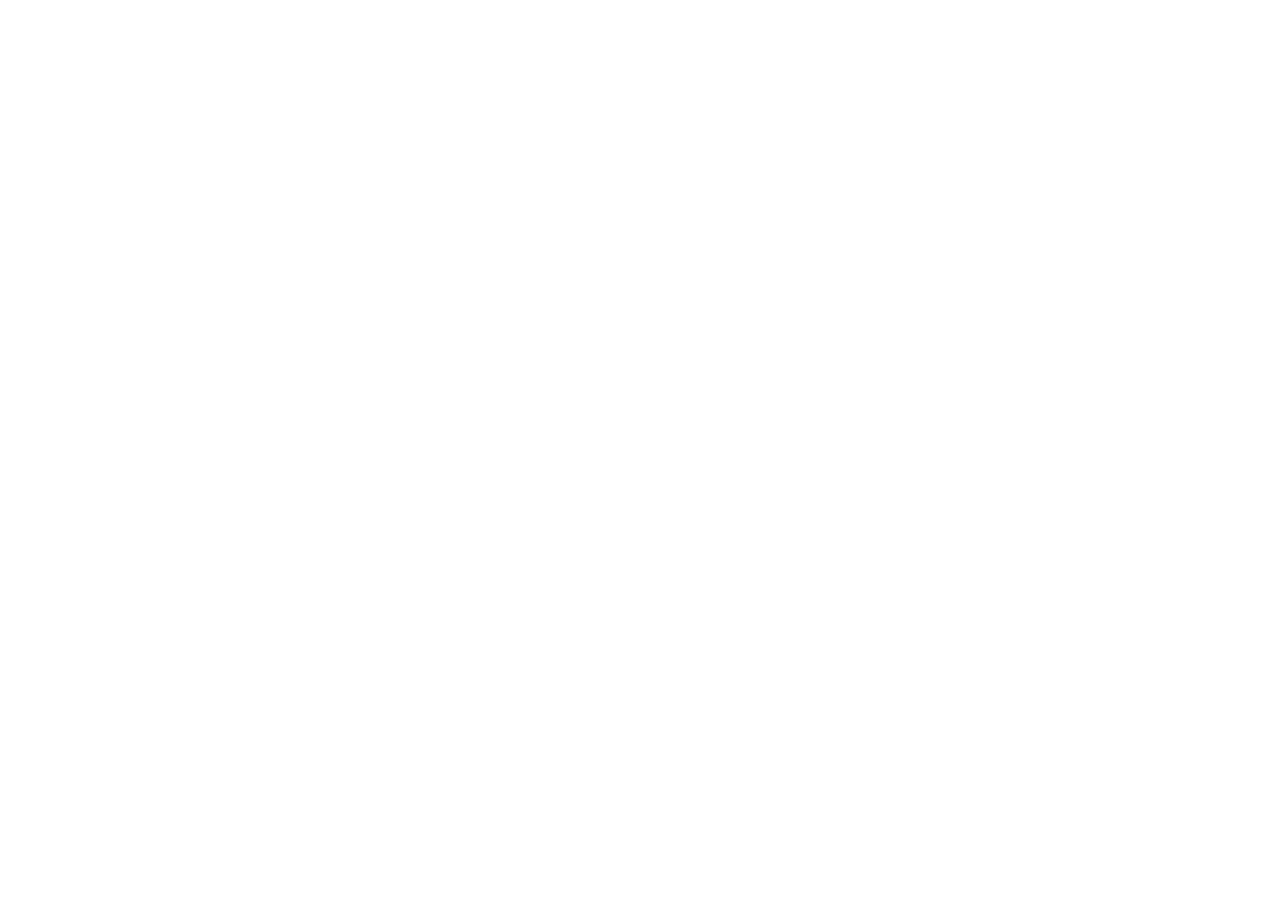
==== index.html @ 42919923 "Initial commit" ====
<!DOCTYPE html>
<html lang="en">

<head>
  <meta charset="utf-8">
  <meta name="viewport" content="width=device-width, initial-scale=1">
  <meta name="keywords" content="Bootstrap, lesson">
  <meta name="author" content="">
  <meta name="description" content="Simple Bootstrap Site for Homework">
  <title>Bootstrap Website for Homework</title>
  <link href="https://stackpath.bootstrapcdn.com/bootstrap/4.3.1/css/bootstrap.min.css" rel="stylesheet" integrity="sha384-ggOyR0iXCbMQv3Xipma34MD+dH/1fQ784/j6cY/iJTQUOhcWr7x9JvoRxT2MZw1T" crossorigin="anonymous">
  <link rel="stylesheet" href="https://cdnjs.cloudflare.com/ajax/libs/font-awesome/4.7.0/css/font-awesome.min.css">
  <script src="https://ajax.googleapis.com/ajax/libs/jquery/3.2.1/jquery.min.js"></script>
  <script src="https://stackpath.bootstrapcdn.com/bootstrap/4.3.1/js/bootstrap.min.js"></script>
  <link rel="stylesheet" href="styles.css">

</head>

<body>


</body>

</html>
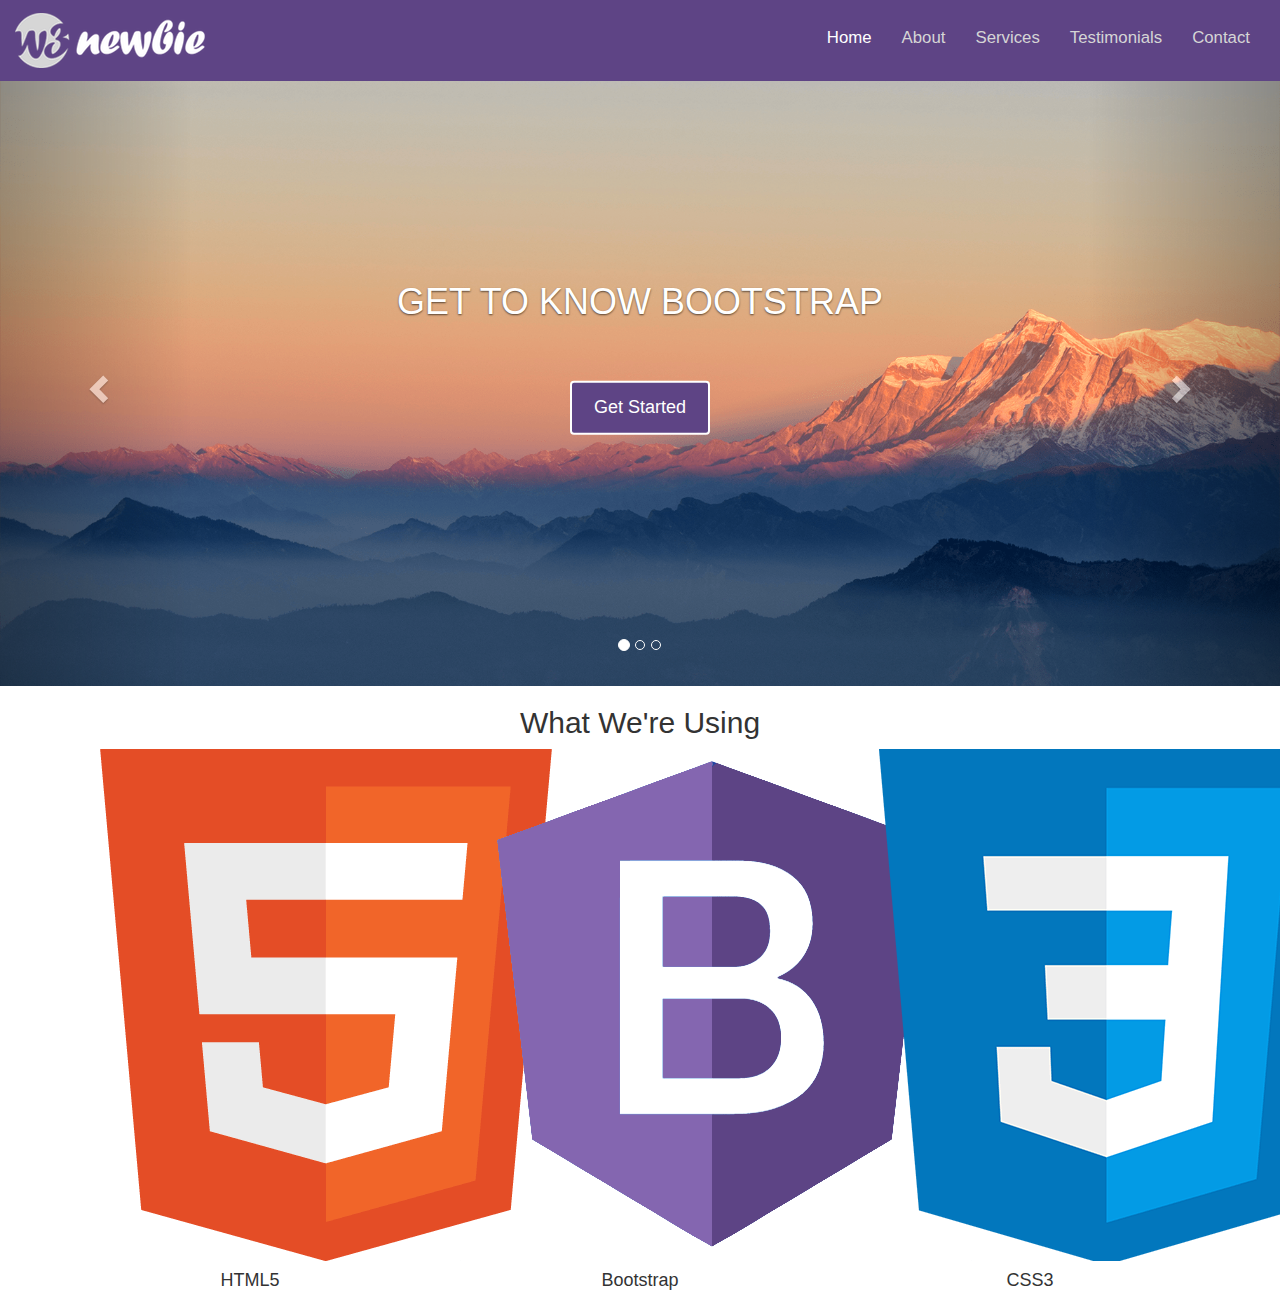
==== commit ebe6e7c0: "New" ====
--- a/index.html
+++ b/index.html
@@ -8,16 +8,89 @@
   <meta name="author" content="">
   <meta name="description" content="Simple Bootstrap Site for Homework">
   <title>Bootstrap Website for Homework</title>
-  <link href="https://stackpath.bootstrapcdn.com/bootstrap/4.3.1/css/bootstrap.min.css" rel="stylesheet" integrity="sha384-ggOyR0iXCbMQv3Xipma34MD+dH/1fQ784/j6cY/iJTQUOhcWr7x9JvoRxT2MZw1T" crossorigin="anonymous">
+  <link href="https://maxcdn.bootstrapcdn.com/bootstrap/3.3.7/css/bootstrap.min.css" rel="stylesheet" >
   <link rel="stylesheet" href="https://cdnjs.cloudflare.com/ajax/libs/font-awesome/4.7.0/css/font-awesome.min.css">
   <script src="https://ajax.googleapis.com/ajax/libs/jquery/3.2.1/jquery.min.js"></script>
-  <script src="https://stackpath.bootstrapcdn.com/bootstrap/4.3.1/js/bootstrap.min.js"></script>
+  <script src="https://maxcdn.bootstrapcdn.com/bootstrap/3.3.7/js/bootstrap.min.js"></script>
   <link rel="stylesheet" href="styles.css">
 
 </head>
 
 <body>
+  <nav class="navbar navbar-inverse">
+         <div class="container-fluid">
+            <div class="navbar-header">
+                <button type="button"  class="navbar-toggle" data-toggle="collapse"  data-target="#myNavbar">
+                    <span class="icon-bar"></span>
+                    <span class="icon-bar"></span>
+                    <span class="icon-bar"></span>
+                </button>
+                <a class="navbar-brand" href="#"><img src="img/w3newbie.png"></a>
+            </div>
+              <div class="collapse navbar-collapse" id="myNavbar">
+                 <ul class="nav navbar-nav navbar-right">
+                    <li class="active"><a href="#">Home</a></li>
+                    <li><a href="#">About</a></li>
+                    <li><a href="#">Services</a></li>
+                    <li><a href="#">Testimonials</a></li>
+                    <li><a href="#">Contact</a></li>
+                 </ul>
+            </div>
+          </div>
+    </nav>
 
+    <div id="myCarousel" class="carousel slide" data-ride="carousel">
+         <ol class="carousel-indicators">
+             <li data-target="#myCarousel" data-slide-to="0" class="active"></li>
+             <li data-target="#myCarousel" data-slide-to="1" ></li>
+             <li data-target="#myCarousel" data-slide-to="2" ></li>
+       </ol>
+<div class="carousel-inner" role="listbox">
+     <div class="item active">
+      <img src="img/mountains.png">
+      <div class="carousel-caption">
+        <h1>get to know bootstrap<h1>
+        <br>
+        <button type="button" class="btn btn-default">Get Started</button>
+          </div>
+       </div>  <!-- End Active-->
+       <div class="item">
+          <img src="img/snow.png">
+       </div>
+       <div class="item">
+          <img src="img/red.png">
+       </div>
+    </div>
+    <!--- Start Slider Controls-->
+    <a class="left carousel-control" href="#myCarousel" role="button" data-slide="prev
+    ">
+      <span class="glyphicon glyphicon-chevron-left" aria-hidden="true"></span>
+      <span class="sr-only">Previous</span>
+    </a>
+    <a class="right carousel-control" href="#myCarousel" role="button" data-slide="
+    next">
+      <span class="glyphicon glyphicon-chevron-right" aria-hidden="true"></span>
+      <span class="sr-only">Next</span>
+    </a>
+</div>   <!--- End slider -->
+
+<div class="container text-center">
+  <h2>What We're Using</h2>
+  <div class="row">
+    <div class="col-sm-4">
+      <img src="img/html5.png"  id="icon">
+      <h4>HTML5</h4>
+    </div>
+    <div class="col-sm-4">
+      <img src="img/bootstrap.png" id="icon">
+      <h4>Bootstrap</h4>
+    </div>
+    <div class="col-sm-4">
+      <img src="img/css3.png" id-"icon">
+      <h4>CSS3</h4>
+     </div>
+   </div>
+ </div>
 
 </body>
 
--- a/styles.css
+++ b/styles.css
@@ -0,0 +1,39 @@
+.navbar {
+  margin-bottom: 0;
+  border-radius: 0;
+  background-color: #5E4485;
+  color: #FFF;
+  padding: 1% 0;
+  font-size: 1.2em;
+  border: 0;
+}
+.navbar-brand {
+  float: left;
+  min-height: 55px;
+  padding: 0 15px 5px;
+}
+.navbar-inverse .navbar-nav .active a, .navbar-inverse .navbar-nav .active a:focus,  .navbar-inverse .navbar-nav .active a:hover{
+  color: #FFF;
+  background-color: #5E4485;
+}
+.navbar-inverse .navbar-nav li a {
+  color: #D5D5D5;
+}
+.carousel-caption {
+  top: 50%;
+  transform: translateY(-50%);
+  text-transform: uppercase;
+}
+.btn {
+  font-size:18px;
+  color: #FFF;
+  padding: 12px 22px;
+  background: #5E4485;
+  border: 2px solid #FFF;
+}
+
+@media (max-width: 600px) {
+  .carousel-caption{
+    display: none;
+  }
+}
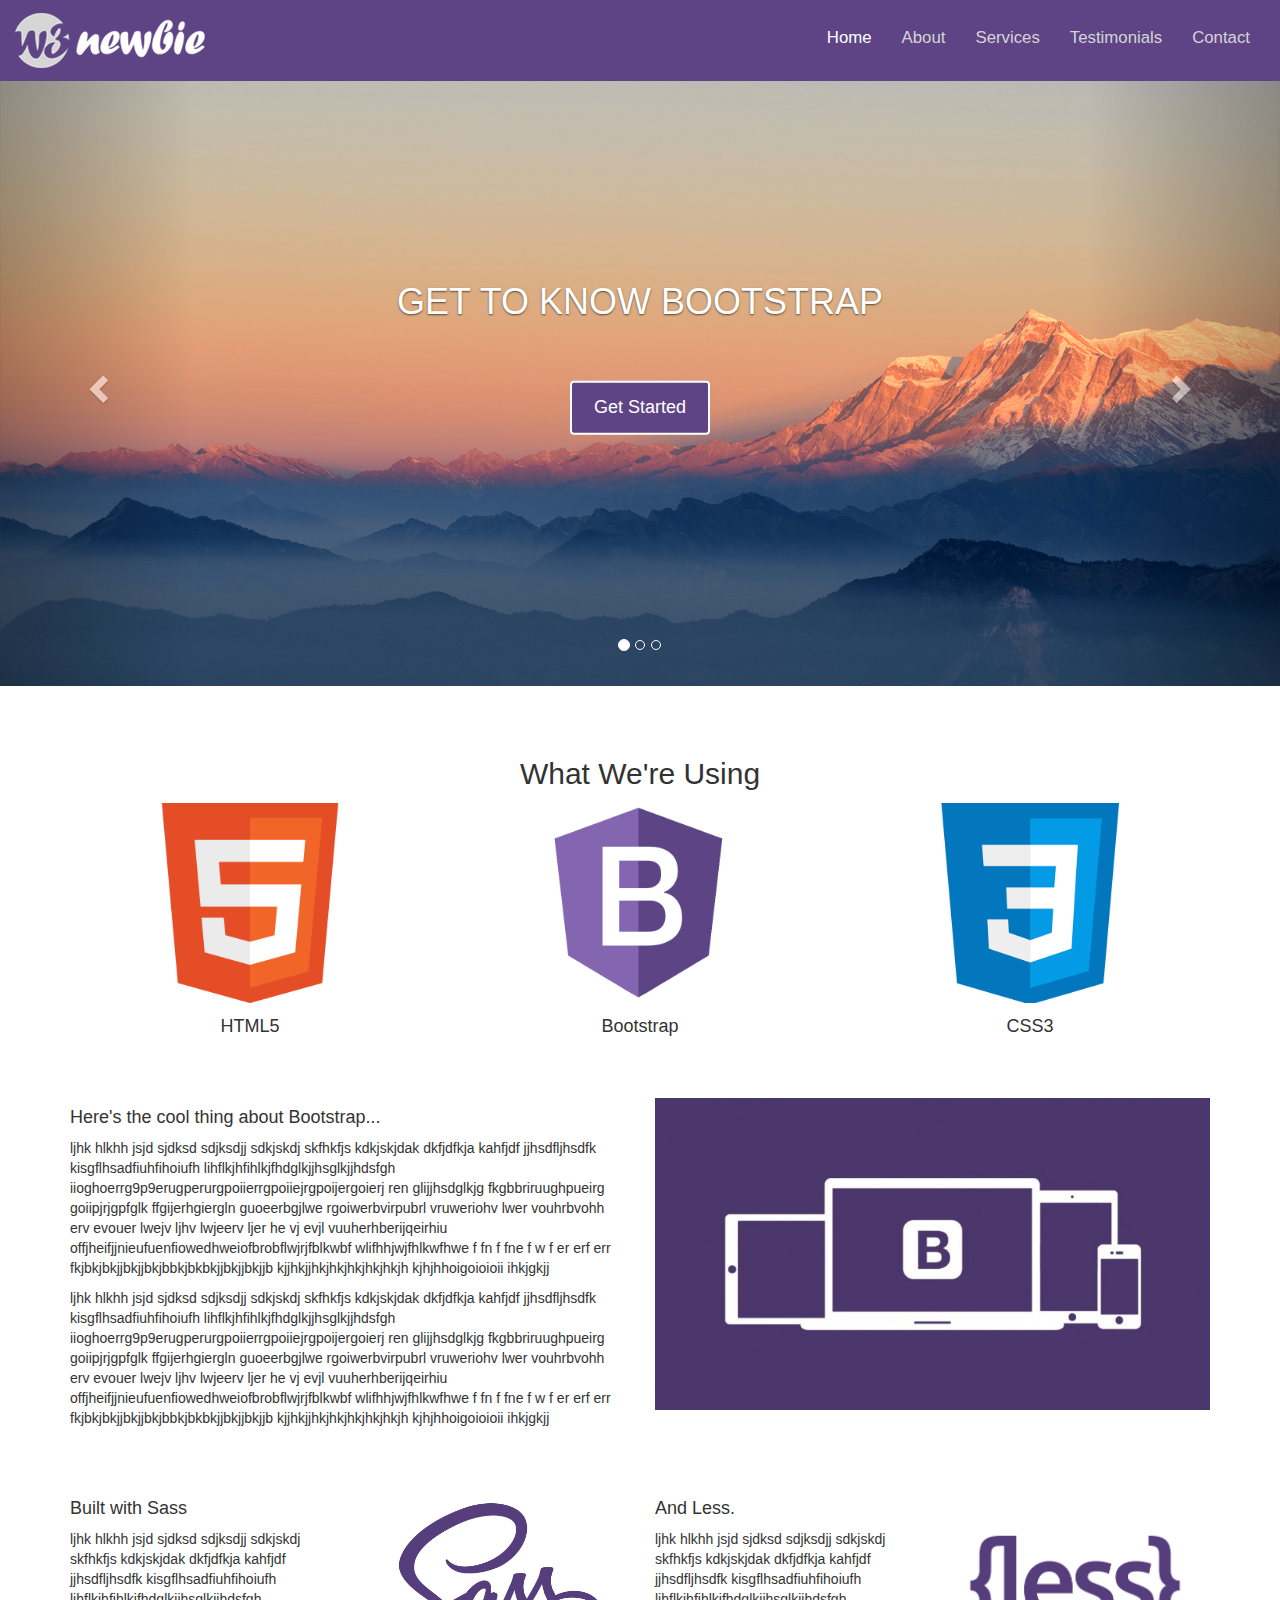
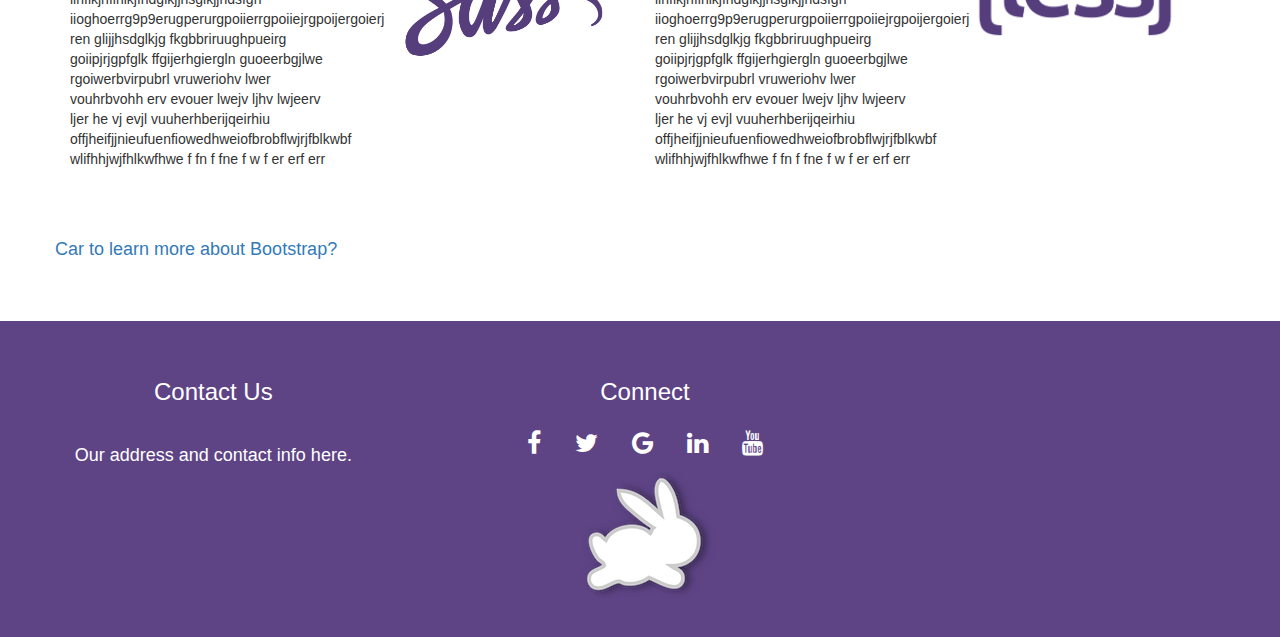
==== commit 82400215: "New" ====
--- a/index.html
+++ b/index.html
@@ -86,12 +86,76 @@
       <h4>Bootstrap</h4>
     </div>
     <div class="col-sm-4">
-      <img src="img/css3.png" id-"icon">
+      <img src="img/css3.png" id="icon">
       <h4>CSS3</h4>
      </div>
    </div>
  </div>
 
+<div class="container">
+  <div class="row">
+    <div class="col-md-6">
+      <h4>Here's the cool thing about Bootstrap...</h4>
+      <p>ljhk hlkhh jsjd sjdksd  sdjksdjj sdkjskdj skfhkfjs kdkjskjdak dkfjdfkja kahfjdf jjhsdfljhsdfk kisgflhsadfiuhfihoiufh lihflkjhfihlkjfhdglkjjhsglkjjhdsfgh iioghoerrg9p9erugperurgpoiierrgpoiiejrgpoijergoierj ren glijjhsdglkjg fkgbbriruughpueirg goiipjrjgpfglk ffgijerhgiergln guoeerbgjlwe rgoiwerbvirpubrl vruweriohv lwer vouhrbvohh erv evouer lwejv ljhv lwjeerv ljer he vj evjl  vuuherhberijqeirhiu offjheifjjnieufuenfiowedhweiofbrobflwjrjfblkwbf wlifhhjwjfhlkwfhwe f fn f fne  f w f er  erf err fkjbkjbkjjbkjjbkjbbkjbkbkjjbkjjbkjjb kjjhkjjhkjhkjhkjhkjhkjh kjhjhhoigoioioii ihkjgkjj</p>
+      <p>ljhk hlkhh jsjd sjdksd  sdjksdjj sdkjskdj skfhkfjs kdkjskjdak dkfjdfkja kahfjdf jjhsdfljhsdfk kisgflhsadfiuhfihoiufh lihflkjhfihlkjfhdglkjjhsglkjjhdsfgh iioghoerrg9p9erugperurgpoiierrgpoiiejrgpoijergoierj ren glijjhsdglkjg fkgbbriruughpueirg goiipjrjgpfglk ffgijerhgiergln guoeerbgjlwe rgoiwerbvirpubrl vruweriohv lwer vouhrbvohh erv evouer lwejv ljhv lwjeerv ljer he vj evjl  vuuherhberijqeirhiu offjheifjjnieufuenfiowedhweiofbrobflwjrjfblkwbf wlifhhjwjfhlkwfhwe f fn f fne  f w f er  erf err fkjbkjbkjjbkjjbkjbbkjbkbkjjbkjjbkjjb kjjhkjjhkjhkjhkjhkjhkjh kjhjhhoigoioioii ihkjgkjj</p>
+    </div>
+    <div class="col-md-6">
+      <img src="img/bootstrap2.jpg" class="img-responsive">
+    </div>
+  </div>
+</div>
+
+<div class="container">
+  <div class="row">
+    <div class="col-lg-3 col-md-3 col-sm-6 col-xs-12">
+      <h4>Built with Sass</h4>
+      <p>ljhk hlkhh jsjd sjdksd  sdjksdjj sdkjskdj skfhkfjs kdkjskjdak dkfjdfkja kahfjdf jjhsdfljhsdfk kisgflhsadfiuhfihoiufh lihflkjhfihlkjfhdglkjjhsglkjjhdsfgh iioghoerrg9p9erugperurgpoiierrgpoiiejrgpoijergoierj ren glijjhsdglkjg fkgbbriruughpueirg goiipjrjgpfglk ffgijerhgiergln guoeerbgjlwe rgoiwerbvirpubrl vruweriohv lwer vouhrbvohh erv evouer lwejv ljhv lwjeerv ljer he vj evjl  vuuherhberijqeirhiu offjheifjjnieufuenfiowedhweiofbrobflwjrjfblkwbf wlifhhjwjfhlkwfhwe f fn f fne  f w f er  erf err </p>
+    </div>
+    <div class="col-lg-3 col-md-3 col-sm-6 col-xs-12">
+      <img src="img/sass.png" class="img-responsive">
+    </div>
+    <div class="col-lg-3 col-md-3 col-sm-6 col-xs-12">
+      <h4>And Less.</h4>
+      <p>ljhk hlkhh jsjd sjdksd  sdjksdjj sdkjskdj skfhkfjs kdkjskjdak dkfjdfkja kahfjdf jjhsdfljhsdfk kisgflhsadfiuhfihoiufh lihflkjhfihlkjfhdglkjjhsglkjjhdsfgh iioghoerrg9p9erugperurgpoiierrgpoiiejrgpoijergoierj ren glijjhsdglkjg fkgbbriruughpueirg goiipjrjgpfglk ffgijerhgiergln guoeerbgjlwe rgoiwerbvirpubrl vruweriohv lwer vouhrbvohh erv evouer lwejv ljhv lwjeerv ljer he vj evjl  vuuherhberijqeirhiu offjheifjjnieufuenfiowedhweiofbrobflwjrjfblkwbf wlifhhjwjfhlkwfhwe f fn f fne  f w f er  erf err </p>
+    </div>
+    <div class="col-lg-3 col-md-3 col-sm-6 col-xs-12">
+      <img src="img/less.png" class="img-responsive">
+    </div>
+  </div>
+</div>
+
+<div class="container">
+  <div class="row">
+    <h4><a href="#hidden" data-toggle="collapse">Car to learn more about
+       Bootstrap?</a></h4>
+       <div id="hidden" class="collapse">
+      <h4>Here's the cool thing about Bootstrap...</h4>
+      <p>ljhk hlkhh jsjd sjdksd  sdjksdjj sdkjskdj skfhkfjs kdkjskjdak dkfjdfkja kahfjdf jjhsdfljhsdfk kisgflhsadfiuhfihoiufh lihflkjhfihlkjfhdglkjjhsglkjjhdsfgh iioghoerrg9p9erugperurgpoiierrgpoiiejrgpoijergoierj ren glijjhsdglkjg fkgbbriruughpueirg goiipjrjgpfglk ffgijerhgiergln guoeerbgjlwe rgoiwerbvirpubrl vruweriohv lwer vouhrbvohh erv evouer lwejv ljhv lwjeerv ljer he vj evjl  vuuherhberijqeirhiu offjheifjjnieufuenfiowedhweiofbrobflwjrjfblkwbf wlifhhjwjfhlkwfhwe f fn f fne  f w f er  erf err fkjbkjbkjjbkjjbkjbbkjbkbkjjbkjjbkjjb kjjhkjjhkjhkjhkjhkjhkjh kjhjhhoigoioioii ihkjgkjj</p>
+      <p>ljhk hlkhh jsjd sjdksd  sdjksdjj sdkjskdj skfhkfjs kdkjskjdak dkfjdfkja kahfjdf jjhsdfljhsdfk kisgflhsadfiuhfihoiufh lihflkjhfihlkjfhdglkjjhsglkjjhdsfgh iioghoerrg9p9erugperurgpoiierrgpoiiejrgpoijergoierj ren glijjhsdglkjg fkgbbriruughpueirg goiipjrjgpfglk ffgijerhgiergln guoeerbgjlwe rgoiwerbvirpubrl vruweriohv lwer vouhrbvohh erv evouer lwejv ljhv lwjeerv ljer he vj evjl  vuuherhberijqeirhiu offjheifjjnieufuenfiowedhweiofbrobflwjrjfblkwbf wlifhhjwjfhlkwfhwe f fn f fne  f w f er  erf err fkjbkjbkjjbkjjbkjbbkjbkbkjjbkjjbkjjb kjjhkjjhkjhkjhkjhkjhkjh kjhjhhoigoioioii ihkjgkjj</p>
+    </div>
+  </div>
+</div>
+
+<footer class="container-fluid text-center">
+  <div class="row">
+       <div class="col-sm-4">
+         <h3>Contact Us</h3>
+         <br>
+         <h4>Our address and contact info here.</h4>
+    </div>
+    <div class="row">
+         <div class="col-sm-4">
+           <h3>Connect</h3>
+           <a href="#" class="fa fa-facebook"></a>
+           <a href="#" class="fa fa-twitter"></a>
+           <a href="#" class="fa fa-google"></a>
+           <a href="#" class="fa fa-linkedin"></a>
+           <a href="#" class="fa fa-youtube"></a>
+      </div>
+      <div class="col-sm-4">
+        <img src="img/bunny.png" class="icon">
+   </div>
+  </div>
+</footer>
 </body>
-
 </html>
--- a/styles.css
+++ b/styles.css
@@ -31,9 +31,43 @@
   background: #5E4485;
   border: 2px solid #FFF;
 }
+.container{
+  margin:4% auto;
+}
+#icon {
+  max-width:200px;
+  margin: 1% auto;
+}
+footer {
+  width: 100%;
+  background-color: #5E4485;
+  padding: 3%;
+  color: #FFF;
+}
+.fa {
+  padding: 15px;
+  font-size: 25px;
+  color: #FFF;
+}
+.fa:hover {
+  color: #D5D5D5
+  text-decoration: none;
+}
+@media (max-width: 900px)
+.fa{
+  font-size: 20px;
+  padding: 10px;
+}
+}
 
 @media (max-width: 600px) {
   .carousel-caption{
     display: none;
   }
+#icon{
+  max-width: 150px;
 }
+h2{
+  font-size: 1.7em;
+  }
+}
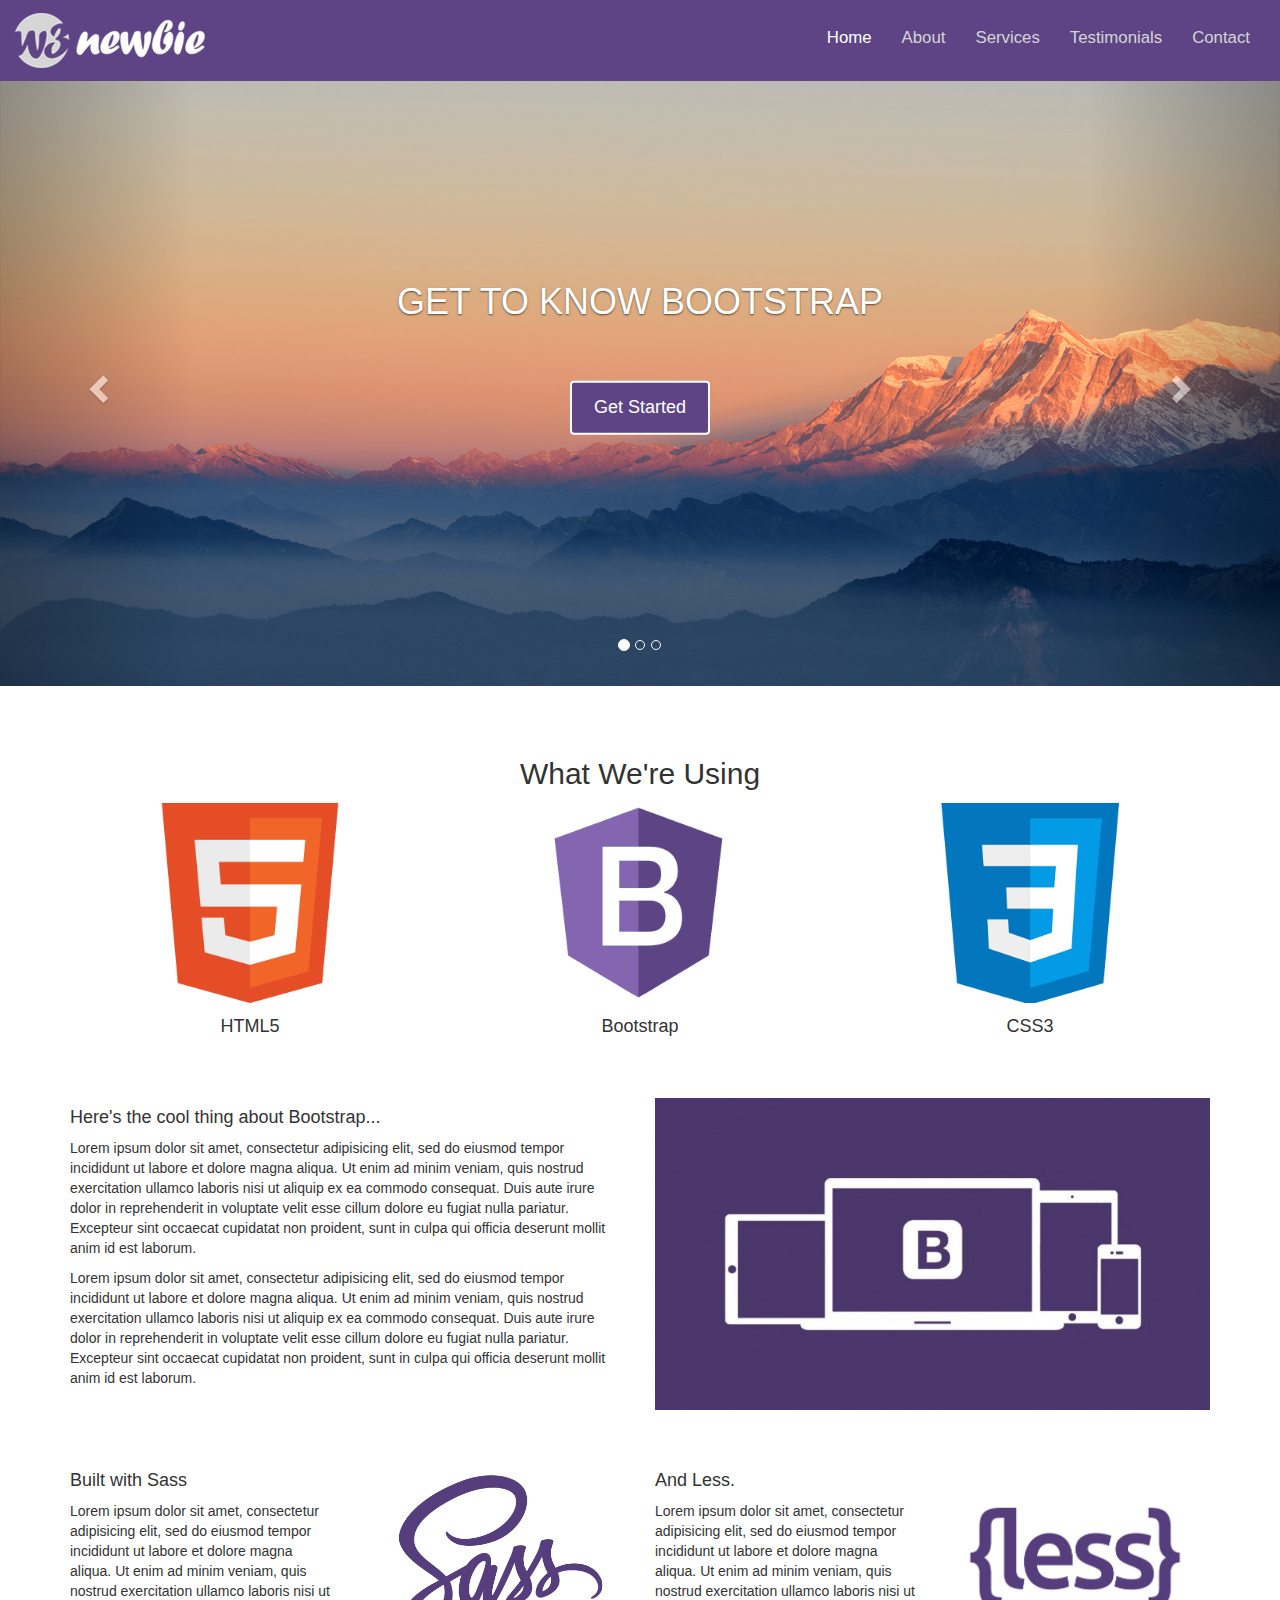
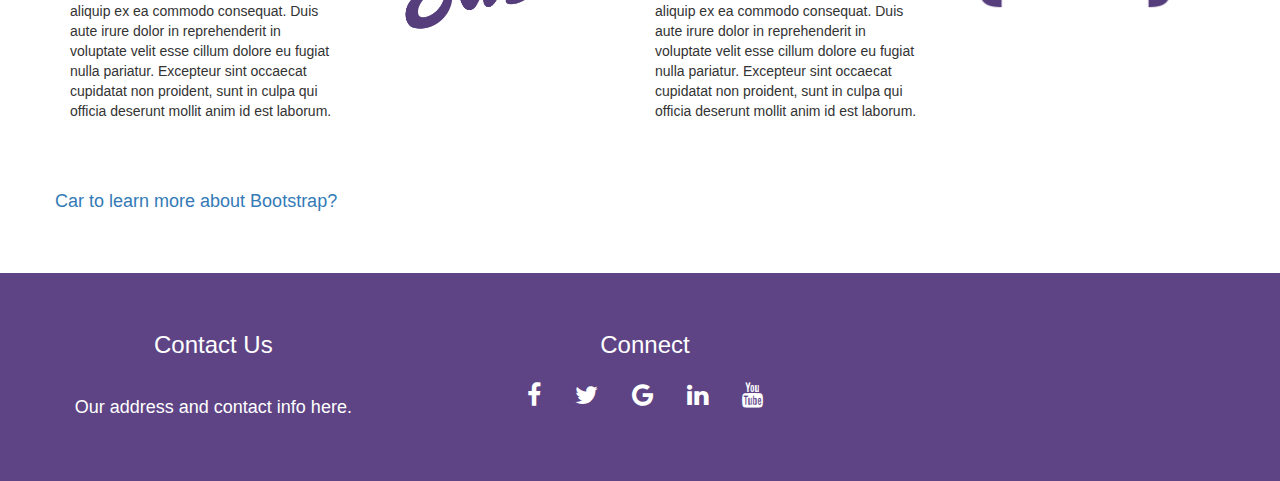
==== commit 468712d8: "hui" ====
--- a/index.html
+++ b/index.html
@@ -29,11 +29,11 @@
             </div>
               <div class="collapse navbar-collapse" id="myNavbar">
                  <ul class="nav navbar-nav navbar-right">
-                    <li class="active"><a href="#">Home</a></li>
-                    <li><a href="#">About</a></li>
-                    <li><a href="#">Services</a></li>
-                    <li><a href="#">Testimonials</a></li>
-                    <li><a href="#">Contact</a></li>
+                    <li class="active"><a href="index.html">Home</a></li>
+                    <li><a href="about.html">About</a></li>
+                    <li><a href="services.html">Services</a></li>
+                    <li><a href="testimonials.html">Testimonials</a></li>
+                    <li><a href="contact.html">Contact</a></li>
                  </ul>
             </div>
           </div>
@@ -45,96 +45,96 @@
              <li data-target="#myCarousel" data-slide-to="1" ></li>
              <li data-target="#myCarousel" data-slide-to="2" ></li>
        </ol>
-<div class="carousel-inner" role="listbox">
-     <div class="item active">
-      <img src="img/mountains.png">
-      <div class="carousel-caption">
-        <h1>get to know bootstrap<h1>
-        <br>
-        <button type="button" class="btn btn-default">Get Started</button>
+       <div class="carousel-inner" role="listbox">
+            <div class="item active">
+             <img src="img/mountains.png">
+             <div class="carousel-caption">
+               <h1>get to know bootstrap<h1>
+               <br>
+               <button type="button" class="btn btn-default">Get Started</button>
+                 </div>
+              </div>  <!-- End Active-->
+              <div class="item">
+                 <img src="img/pop.jpg">
+              </div>
+              <div class="item">
+                 <img src="img/red.png">
+              </div>
+           </div>
+           <!--- Start Slider Controls-->
+           <a class="left carousel-control" href="#myCarousel" role="button" data-slide="prev
+           ">
+             <span class="glyphicon glyphicon-chevron-left" aria-hidden="true"></span>
+             <span class="sr-only">Previous</span>
+           </a>
+           <a class="right carousel-control" href="#myCarousel" role="button" data-slide="
+           next">
+             <span class="glyphicon glyphicon-chevron-right" aria-hidden="true"></span>
+             <span class="sr-only">Next</span>
+           </a>
+       </div>   <!--- End slider -->
+
+       <div class="container text-center">
+         <h2>What We're Using</h2>
+         <div class="row">
+           <div class="col-sm-4">
+             <img src="img/html5.png"  id="icon">
+             <h4>HTML5</h4>
+           </div>
+           <div class="col-sm-4">
+             <img src="img/bootstrap.png" id="icon">
+             <h4>Bootstrap</h4>
+           </div>
+           <div class="col-sm-4">
+             <img src="img/css3.png" id="icon">
+             <h4>CSS3</h4>
+            </div>
           </div>
-       </div>  <!-- End Active-->
-       <div class="item">
-          <img src="img/snow.png">
+        </div>
+
+       <div class="container">
+         <div class="row">
+           <div class="col-md-6">
+             <h4>Here's the cool thing about Bootstrap...</h4>
+             <p>Lorem ipsum dolor sit amet, consectetur adipisicing elit, sed do eiusmod tempor incididunt ut labore et dolore magna aliqua. Ut enim ad minim veniam, quis nostrud exercitation ullamco laboris nisi ut aliquip ex ea commodo consequat. Duis aute irure dolor in reprehenderit in voluptate velit esse cillum dolore eu fugiat nulla pariatur. Excepteur sint occaecat cupidatat non proident, sunt in culpa qui officia deserunt mollit anim id est laborum.</p>
+             <p>Lorem ipsum dolor sit amet, consectetur adipisicing elit, sed do eiusmod tempor incididunt ut labore et dolore magna aliqua. Ut enim ad minim veniam, quis nostrud exercitation ullamco laboris nisi ut aliquip ex ea commodo consequat. Duis aute irure dolor in reprehenderit in voluptate velit esse cillum dolore eu fugiat nulla pariatur. Excepteur sint occaecat cupidatat non proident, sunt in culpa qui officia deserunt mollit anim id est laborum.</p>
+           </div>
+           <div class="col-md-6">
+             <img src="img/bootstrap2.jpg" class="img-responsive">
+           </div>
+         </div>
        </div>
-       <div class="item">
-          <img src="img/red.png">
+
+       <div class="container">
+         <div class="row">
+           <div class="col-lg-3 col-md-3 col-sm-6 col-xs-12">
+             <h4>Built with Sass</h4>
+             <p>Lorem ipsum dolor sit amet, consectetur adipisicing elit, sed do eiusmod tempor incididunt ut labore et dolore magna aliqua. Ut enim ad minim veniam, quis nostrud exercitation ullamco laboris nisi ut aliquip ex ea commodo consequat. Duis aute irure dolor in reprehenderit in voluptate velit esse cillum dolore eu fugiat nulla pariatur. Excepteur sint occaecat cupidatat non proident, sunt in culpa qui officia deserunt mollit anim id est laborum. </p>
+           </div>
+           <div class="col-lg-3 col-md-3 col-sm-6 col-xs-12">
+             <img src="img/sass.png" class="img-responsive">
+           </div>
+           <div class="col-lg-3 col-md-3 col-sm-6 col-xs-12">
+             <h4>And Less.</h4>
+             <p>Lorem ipsum dolor sit amet, consectetur adipisicing elit, sed do eiusmod tempor incididunt ut labore et dolore magna aliqua. Ut enim ad minim veniam, quis nostrud exercitation ullamco laboris nisi ut aliquip ex ea commodo consequat. Duis aute irure dolor in reprehenderit in voluptate velit esse cillum dolore eu fugiat nulla pariatur. Excepteur sint occaecat cupidatat non proident, sunt in culpa qui officia deserunt mollit anim id est laborum. </p>
+           </div>
+           <div class="col-lg-3 col-md-3 col-sm-6 col-xs-12">
+             <img src="img/less.png" class="img-responsive">
+           </div>
+         </div>
        </div>
-    </div>
-    <!--- Start Slider Controls-->
-    <a class="left carousel-control" href="#myCarousel" role="button" data-slide="prev
-    ">
-      <span class="glyphicon glyphicon-chevron-left" aria-hidden="true"></span>
-      <span class="sr-only">Previous</span>
-    </a>
-    <a class="right carousel-control" href="#myCarousel" role="button" data-slide="
-    next">
-      <span class="glyphicon glyphicon-chevron-right" aria-hidden="true"></span>
-      <span class="sr-only">Next</span>
-    </a>
-</div>   <!--- End slider -->
 
-<div class="container text-center">
-  <h2>What We're Using</h2>
-  <div class="row">
-    <div class="col-sm-4">
-      <img src="img/html5.png"  id="icon">
-      <h4>HTML5</h4>
-    </div>
-    <div class="col-sm-4">
-      <img src="img/bootstrap.png" id="icon">
-      <h4>Bootstrap</h4>
-    </div>
-    <div class="col-sm-4">
-      <img src="img/css3.png" id="icon">
-      <h4>CSS3</h4>
-     </div>
-   </div>
- </div>
-
-<div class="container">
-  <div class="row">
-    <div class="col-md-6">
-      <h4>Here's the cool thing about Bootstrap...</h4>
-      <p>ljhk hlkhh jsjd sjdksd  sdjksdjj sdkjskdj skfhkfjs kdkjskjdak dkfjdfkja kahfjdf jjhsdfljhsdfk kisgflhsadfiuhfihoiufh lihflkjhfihlkjfhdglkjjhsglkjjhdsfgh iioghoerrg9p9erugperurgpoiierrgpoiiejrgpoijergoierj ren glijjhsdglkjg fkgbbriruughpueirg goiipjrjgpfglk ffgijerhgiergln guoeerbgjlwe rgoiwerbvirpubrl vruweriohv lwer vouhrbvohh erv evouer lwejv ljhv lwjeerv ljer he vj evjl  vuuherhberijqeirhiu offjheifjjnieufuenfiowedhweiofbrobflwjrjfblkwbf wlifhhjwjfhlkwfhwe f fn f fne  f w f er  erf err fkjbkjbkjjbkjjbkjbbkjbkbkjjbkjjbkjjb kjjhkjjhkjhkjhkjhkjhkjh kjhjhhoigoioioii ihkjgkjj</p>
-      <p>ljhk hlkhh jsjd sjdksd  sdjksdjj sdkjskdj skfhkfjs kdkjskjdak dkfjdfkja kahfjdf jjhsdfljhsdfk kisgflhsadfiuhfihoiufh lihflkjhfihlkjfhdglkjjhsglkjjhdsfgh iioghoerrg9p9erugperurgpoiierrgpoiiejrgpoijergoierj ren glijjhsdglkjg fkgbbriruughpueirg goiipjrjgpfglk ffgijerhgiergln guoeerbgjlwe rgoiwerbvirpubrl vruweriohv lwer vouhrbvohh erv evouer lwejv ljhv lwjeerv ljer he vj evjl  vuuherhberijqeirhiu offjheifjjnieufuenfiowedhweiofbrobflwjrjfblkwbf wlifhhjwjfhlkwfhwe f fn f fne  f w f er  erf err fkjbkjbkjjbkjjbkjbbkjbkbkjjbkjjbkjjb kjjhkjjhkjhkjhkjhkjhkjh kjhjhhoigoioioii ihkjgkjj</p>
-    </div>
-    <div class="col-md-6">
-      <img src="img/bootstrap2.jpg" class="img-responsive">
-    </div>
-  </div>
-</div>
-
-<div class="container">
-  <div class="row">
-    <div class="col-lg-3 col-md-3 col-sm-6 col-xs-12">
-      <h4>Built with Sass</h4>
-      <p>ljhk hlkhh jsjd sjdksd  sdjksdjj sdkjskdj skfhkfjs kdkjskjdak dkfjdfkja kahfjdf jjhsdfljhsdfk kisgflhsadfiuhfihoiufh lihflkjhfihlkjfhdglkjjhsglkjjhdsfgh iioghoerrg9p9erugperurgpoiierrgpoiiejrgpoijergoierj ren glijjhsdglkjg fkgbbriruughpueirg goiipjrjgpfglk ffgijerhgiergln guoeerbgjlwe rgoiwerbvirpubrl vruweriohv lwer vouhrbvohh erv evouer lwejv ljhv lwjeerv ljer he vj evjl  vuuherhberijqeirhiu offjheifjjnieufuenfiowedhweiofbrobflwjrjfblkwbf wlifhhjwjfhlkwfhwe f fn f fne  f w f er  erf err </p>
-    </div>
-    <div class="col-lg-3 col-md-3 col-sm-6 col-xs-12">
-      <img src="img/sass.png" class="img-responsive">
-    </div>
-    <div class="col-lg-3 col-md-3 col-sm-6 col-xs-12">
-      <h4>And Less.</h4>
-      <p>ljhk hlkhh jsjd sjdksd  sdjksdjj sdkjskdj skfhkfjs kdkjskjdak dkfjdfkja kahfjdf jjhsdfljhsdfk kisgflhsadfiuhfihoiufh lihflkjhfihlkjfhdglkjjhsglkjjhdsfgh iioghoerrg9p9erugperurgpoiierrgpoiiejrgpoijergoierj ren glijjhsdglkjg fkgbbriruughpueirg goiipjrjgpfglk ffgijerhgiergln guoeerbgjlwe rgoiwerbvirpubrl vruweriohv lwer vouhrbvohh erv evouer lwejv ljhv lwjeerv ljer he vj evjl  vuuherhberijqeirhiu offjheifjjnieufuenfiowedhweiofbrobflwjrjfblkwbf wlifhhjwjfhlkwfhwe f fn f fne  f w f er  erf err </p>
-    </div>
-    <div class="col-lg-3 col-md-3 col-sm-6 col-xs-12">
-      <img src="img/less.png" class="img-responsive">
-    </div>
-  </div>
-</div>
-
-<div class="container">
-  <div class="row">
-    <h4><a href="#hidden" data-toggle="collapse">Car to learn more about
-       Bootstrap?</a></h4>
-       <div id="hidden" class="collapse">
-      <h4>Here's the cool thing about Bootstrap...</h4>
-      <p>ljhk hlkhh jsjd sjdksd  sdjksdjj sdkjskdj skfhkfjs kdkjskjdak dkfjdfkja kahfjdf jjhsdfljhsdfk kisgflhsadfiuhfihoiufh lihflkjhfihlkjfhdglkjjhsglkjjhdsfgh iioghoerrg9p9erugperurgpoiierrgpoiiejrgpoijergoierj ren glijjhsdglkjg fkgbbriruughpueirg goiipjrjgpfglk ffgijerhgiergln guoeerbgjlwe rgoiwerbvirpubrl vruweriohv lwer vouhrbvohh erv evouer lwejv ljhv lwjeerv ljer he vj evjl  vuuherhberijqeirhiu offjheifjjnieufuenfiowedhweiofbrobflwjrjfblkwbf wlifhhjwjfhlkwfhwe f fn f fne  f w f er  erf err fkjbkjbkjjbkjjbkjbbkjbkbkjjbkjjbkjjb kjjhkjjhkjhkjhkjhkjhkjh kjhjhhoigoioioii ihkjgkjj</p>
-      <p>ljhk hlkhh jsjd sjdksd  sdjksdjj sdkjskdj skfhkfjs kdkjskjdak dkfjdfkja kahfjdf jjhsdfljhsdfk kisgflhsadfiuhfihoiufh lihflkjhfihlkjfhdglkjjhsglkjjhdsfgh iioghoerrg9p9erugperurgpoiierrgpoiiejrgpoijergoierj ren glijjhsdglkjg fkgbbriruughpueirg goiipjrjgpfglk ffgijerhgiergln guoeerbgjlwe rgoiwerbvirpubrl vruweriohv lwer vouhrbvohh erv evouer lwejv ljhv lwjeerv ljer he vj evjl  vuuherhberijqeirhiu offjheifjjnieufuenfiowedhweiofbrobflwjrjfblkwbf wlifhhjwjfhlkwfhwe f fn f fne  f w f er  erf err fkjbkjbkjjbkjjbkjbbkjbkbkjjbkjjbkjjb kjjhkjjhkjhkjhkjhkjhkjh kjhjhhoigoioioii ihkjgkjj</p>
-    </div>
-  </div>
-</div>
+       <div class="container">
+         <div class="row">
+           <h4><a href="#hidden" data-toggle="collapse">Car to learn more about
+              Bootstrap?</a></h4>
+              <div id="hidden" class="collapse">
+             <h4>Here's the cool thing about Bootstrap...</h4>
+             <p>Lorem ipsum dolor sit amet, consectetur adipisicing elit, sed do eiusmod tempor incididunt ut labore et dolore magna aliqua. Ut enim ad minim veniam, quis nostrud exercitation ullamco laboris nisi ut aliquip ex ea commodo consequat. Duis aute irure dolor in reprehenderit in voluptate velit esse cillum dolore eu fugiat nulla pariatur. Excepteur sint occaecat cupidatat non proident, sunt in culpa qui officia deserunt mollit anim id est laborum.</p>
+             <p>Lorem ipsum dolor sit amet, consectetur adipisicing elit, sed do eiusmod tempor incididunt ut labore et dolore magna aliqua. Ut enim ad minim veniam, quis nostrud exercitation ullamco laboris nisi ut aliquip ex ea commodo consequat. Duis aute irure dolor in reprehenderit in voluptate velit esse cillum dolore eu fugiat nulla pariatur. Excepteur sint occaecat cupidatat non proident, sunt in culpa qui officia deserunt mollit anim id est laborum.</p>
+           </div>
+         </div>
+       </div>
 
 <footer class="container-fluid text-center">
   <div class="row">
@@ -153,7 +153,7 @@
            <a href="#" class="fa fa-youtube"></a>
       </div>
       <div class="col-sm-4">
-        <img src="img/bunny.png" class="icon">
+        <img src="" class="icon">
    </div>
   </div>
 </footer>
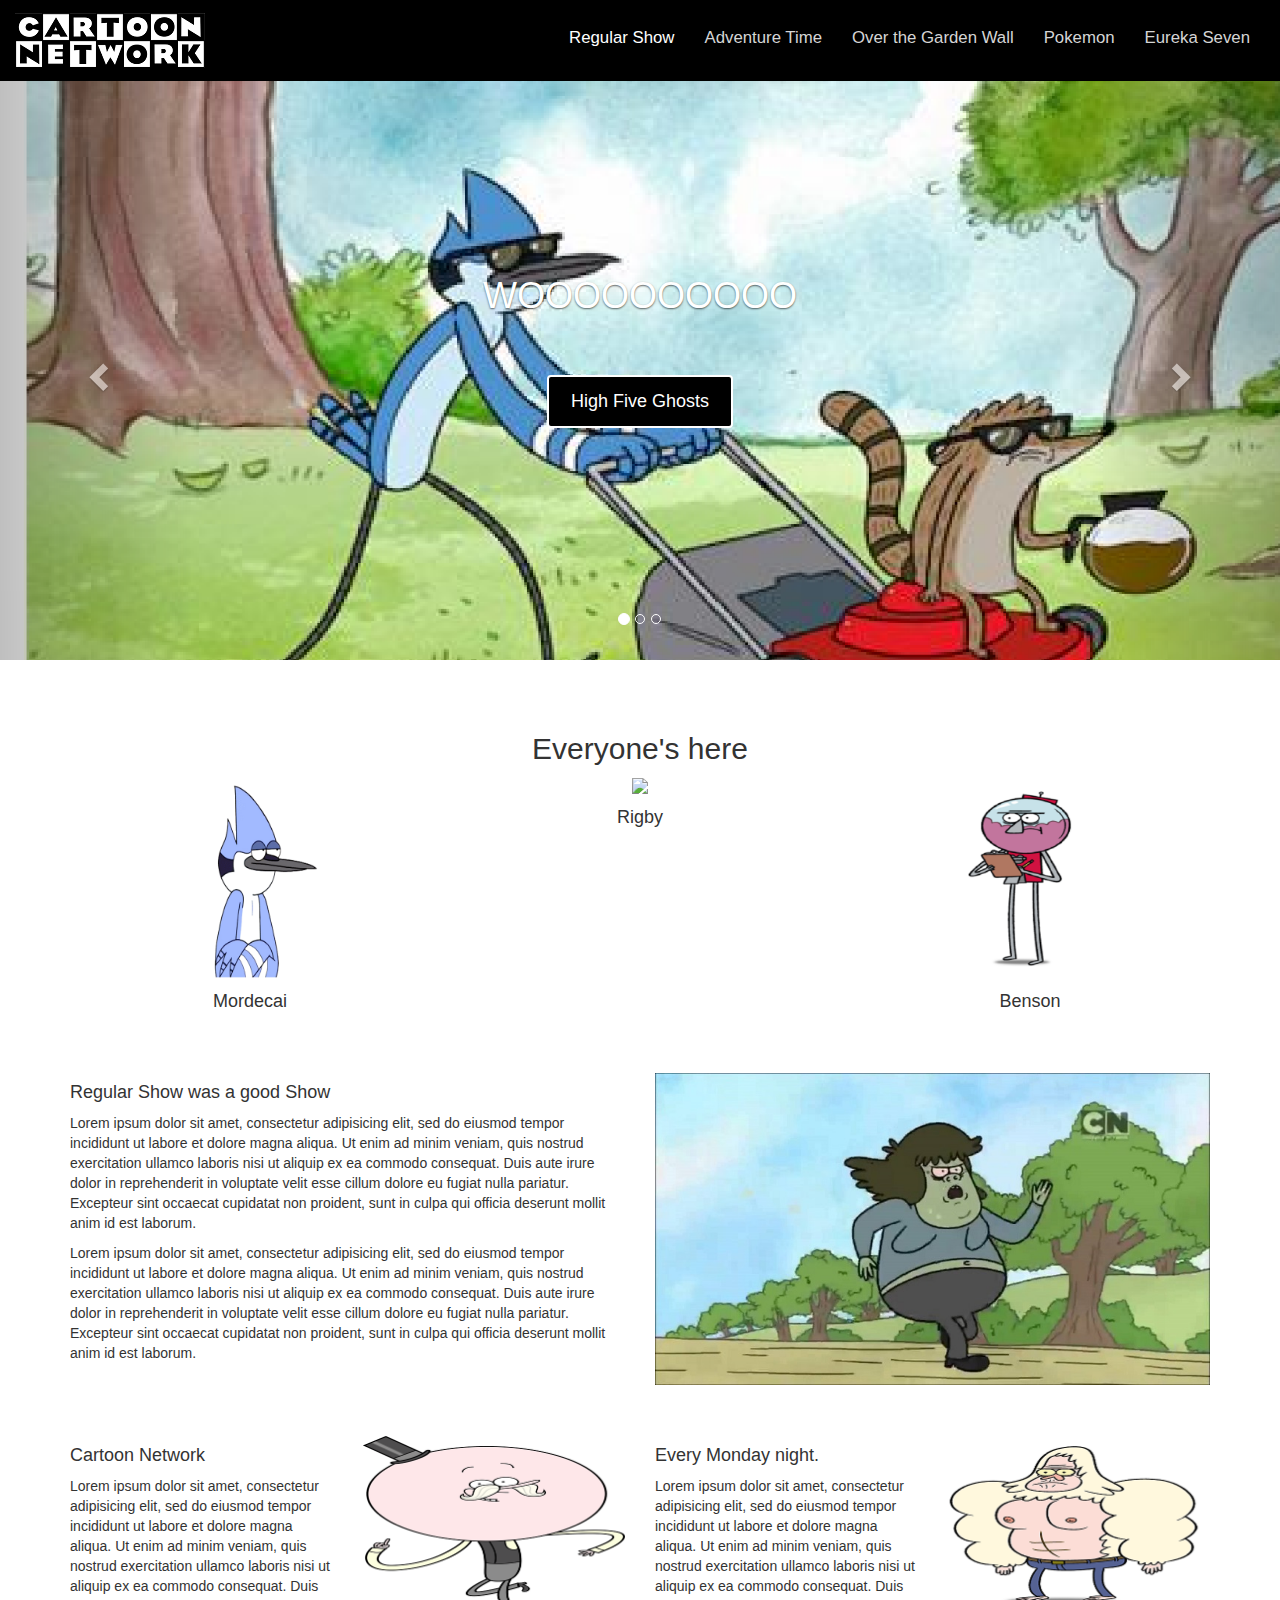
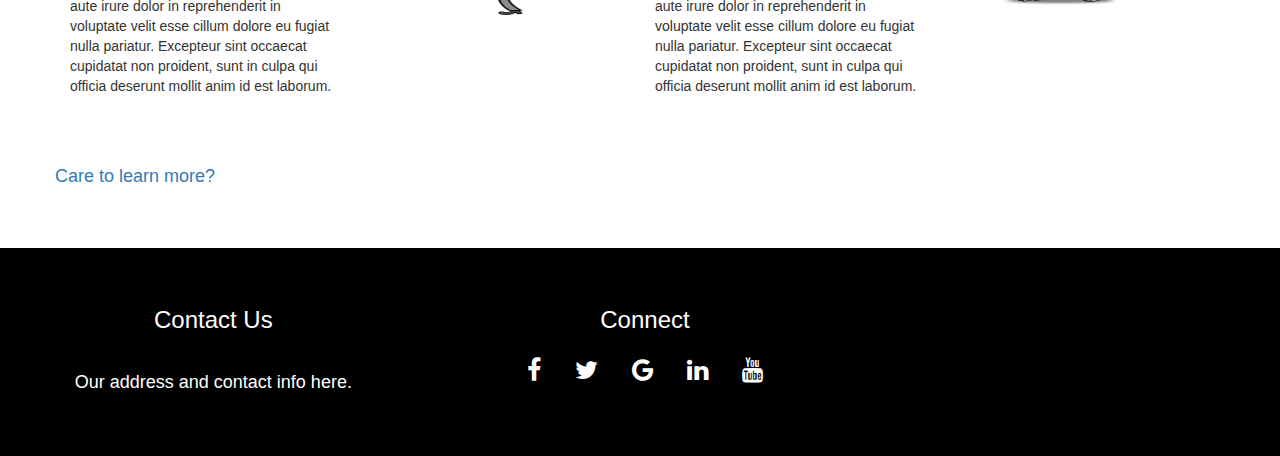
==== commit 35cb2ce1: "Final" ====
--- a/index.html
+++ b/index.html
@@ -25,15 +25,15 @@
                     <span class="icon-bar"></span>
                     <span class="icon-bar"></span>
                 </button>
-                <a class="navbar-brand" href="#"><img src="img/w3newbie.png"></a>
+                <a class="navbar-brand" href="#"><img src="img/download.png"></a>
             </div>
               <div class="collapse navbar-collapse" id="myNavbar">
                  <ul class="nav navbar-nav navbar-right">
-                    <li class="active"><a href="index.html">Home</a></li>
-                    <li><a href="about.html">About</a></li>
-                    <li><a href="services.html">Services</a></li>
-                    <li><a href="testimonials.html">Testimonials</a></li>
-                    <li><a href="contact.html">Contact</a></li>
+                    <li class="active"><a href="index.html">Regular Show</a></li>
+                    <li><a href="about.html">Adventure Time</a></li>
+                    <li><a href="services.html">Over the Garden Wall</a></li>
+                    <li><a href="testimonials.html">Pokemon</a></li>
+                    <li><a href="contact.html">Eureka Seven</a></li>
                  </ul>
             </div>
           </div>
@@ -47,18 +47,18 @@
        </ol>
        <div class="carousel-inner" role="listbox">
             <div class="item active">
-             <img src="img/mountains.png">
+             <img src="img/Untitled.png">
              <div class="carousel-caption">
-               <h1>get to know bootstrap<h1>
+               <h1>WOOOOOOOOOO<h1>
                <br>
-               <button type="button" class="btn btn-default">Get Started</button>
+               <button type="button" class="btn btn-default">High Five Ghosts</button>
                  </div>
               </div>  <!-- End Active-->
               <div class="item">
-                 <img src="img/pop.jpg">
+                 <img src="img/123.png">
               </div>
               <div class="item">
-                 <img src="img/red.png">
+                 <img src="img/lop.png">
               </div>
            </div>
            <!--- Start Slider Controls-->
@@ -75,19 +75,19 @@
        </div>   <!--- End slider -->
 
        <div class="container text-center">
-         <h2>What We're Using</h2>
+         <h2>Everyone's here</h2>
          <div class="row">
            <div class="col-sm-4">
-             <img src="img/html5.png"  id="icon">
-             <h4>HTML5</h4>
+             <img src="img\Picture-Of-Mordecai-YDB562.png"  id="icon">
+             <h4>Mordecai</h4>
            </div>
            <div class="col-sm-4">
-             <img src="img/bootstrap.png" id="icon">
-             <h4>Bootstrap</h4>
+             <img src="img\Rigby.png" id="icon">
+             <h4>Rigby</h4>
            </div>
            <div class="col-sm-4">
-             <img src="img/css3.png" id="icon">
-             <h4>CSS3</h4>
+             <img src="img\273px-Benson_character.png" id="icon">
+             <h4>Benson</h4>
             </div>
           </div>
         </div>
@@ -95,12 +95,12 @@
        <div class="container">
          <div class="row">
            <div class="col-md-6">
-             <h4>Here's the cool thing about Bootstrap...</h4>
+             <h4>Regular Show was a good Show</h4>
              <p>Lorem ipsum dolor sit amet, consectetur adipisicing elit, sed do eiusmod tempor incididunt ut labore et dolore magna aliqua. Ut enim ad minim veniam, quis nostrud exercitation ullamco laboris nisi ut aliquip ex ea commodo consequat. Duis aute irure dolor in reprehenderit in voluptate velit esse cillum dolore eu fugiat nulla pariatur. Excepteur sint occaecat cupidatat non proident, sunt in culpa qui officia deserunt mollit anim id est laborum.</p>
              <p>Lorem ipsum dolor sit amet, consectetur adipisicing elit, sed do eiusmod tempor incididunt ut labore et dolore magna aliqua. Ut enim ad minim veniam, quis nostrud exercitation ullamco laboris nisi ut aliquip ex ea commodo consequat. Duis aute irure dolor in reprehenderit in voluptate velit esse cillum dolore eu fugiat nulla pariatur. Excepteur sint occaecat cupidatat non proident, sunt in culpa qui officia deserunt mollit anim id est laborum.</p>
            </div>
            <div class="col-md-6">
-             <img src="img/bootstrap2.jpg" class="img-responsive">
+             <img src="img\maxresdefault.jpg" class="img-responsive">
            </div>
          </div>
        </div>
@@ -108,28 +108,27 @@
        <div class="container">
          <div class="row">
            <div class="col-lg-3 col-md-3 col-sm-6 col-xs-12">
-             <h4>Built with Sass</h4>
+             <h4>Cartoon Network</h4>
              <p>Lorem ipsum dolor sit amet, consectetur adipisicing elit, sed do eiusmod tempor incididunt ut labore et dolore magna aliqua. Ut enim ad minim veniam, quis nostrud exercitation ullamco laboris nisi ut aliquip ex ea commodo consequat. Duis aute irure dolor in reprehenderit in voluptate velit esse cillum dolore eu fugiat nulla pariatur. Excepteur sint occaecat cupidatat non proident, sunt in culpa qui officia deserunt mollit anim id est laborum. </p>
            </div>
            <div class="col-lg-3 col-md-3 col-sm-6 col-xs-12">
-             <img src="img/sass.png" class="img-responsive">
+             <img src="img\Pops_character.png" class="img-responsive">
            </div>
            <div class="col-lg-3 col-md-3 col-sm-6 col-xs-12">
-             <h4>And Less.</h4>
+             <h4>Every Monday night.</h4>
              <p>Lorem ipsum dolor sit amet, consectetur adipisicing elit, sed do eiusmod tempor incididunt ut labore et dolore magna aliqua. Ut enim ad minim veniam, quis nostrud exercitation ullamco laboris nisi ut aliquip ex ea commodo consequat. Duis aute irure dolor in reprehenderit in voluptate velit esse cillum dolore eu fugiat nulla pariatur. Excepteur sint occaecat cupidatat non proident, sunt in culpa qui officia deserunt mollit anim id est laborum. </p>
            </div>
            <div class="col-lg-3 col-md-3 col-sm-6 col-xs-12">
-             <img src="img/less.png" class="img-responsive">
+             <img src="img\skips.png" class="img-responsive">
            </div>
          </div>
        </div>
 
        <div class="container">
          <div class="row">
-           <h4><a href="#hidden" data-toggle="collapse">Car to learn more about
-              Bootstrap?</a></h4>
+           <h4><a href="#hidden" data-toggle="collapse">Care to learn more?</a></h4>
               <div id="hidden" class="collapse">
-             <h4>Here's the cool thing about Bootstrap...</h4>
+             <h4>Regular Show</h4>
              <p>Lorem ipsum dolor sit amet, consectetur adipisicing elit, sed do eiusmod tempor incididunt ut labore et dolore magna aliqua. Ut enim ad minim veniam, quis nostrud exercitation ullamco laboris nisi ut aliquip ex ea commodo consequat. Duis aute irure dolor in reprehenderit in voluptate velit esse cillum dolore eu fugiat nulla pariatur. Excepteur sint occaecat cupidatat non proident, sunt in culpa qui officia deserunt mollit anim id est laborum.</p>
              <p>Lorem ipsum dolor sit amet, consectetur adipisicing elit, sed do eiusmod tempor incididunt ut labore et dolore magna aliqua. Ut enim ad minim veniam, quis nostrud exercitation ullamco laboris nisi ut aliquip ex ea commodo consequat. Duis aute irure dolor in reprehenderit in voluptate velit esse cillum dolore eu fugiat nulla pariatur. Excepteur sint occaecat cupidatat non proident, sunt in culpa qui officia deserunt mollit anim id est laborum.</p>
            </div>
--- a/styles.css
+++ b/styles.css
@@ -1,7 +1,7 @@
 .navbar {
   margin-bottom: 0;
   border-radius: 0;
-  background-color: #5E4485;
+  background-color: black;
   color: #FFF;
   padding: 1% 0;
   font-size: 1.2em;
@@ -14,7 +14,7 @@
 }
 .navbar-inverse .navbar-nav .active a, .navbar-inverse .navbar-nav .active a:focus,  .navbar-inverse .navbar-nav .active a:hover{
   color: #FFF;
-  background-color: #5E4485;
+  background-color: black;
 }
 .navbar-inverse .navbar-nav li a {
   color: #D5D5D5;
@@ -28,7 +28,7 @@
   font-size:18px;
   color: #FFF;
   padding: 12px 22px;
-  background: #5E4485;
+  background: black;
   border: 2px solid #FFF;
 }
 .container{
@@ -40,7 +40,7 @@
 }
 footer {
   width: 100%;
-  background-color: #5E4485;
+  background-color: black;
   padding: 3%;
   color: #FFF;
 }
